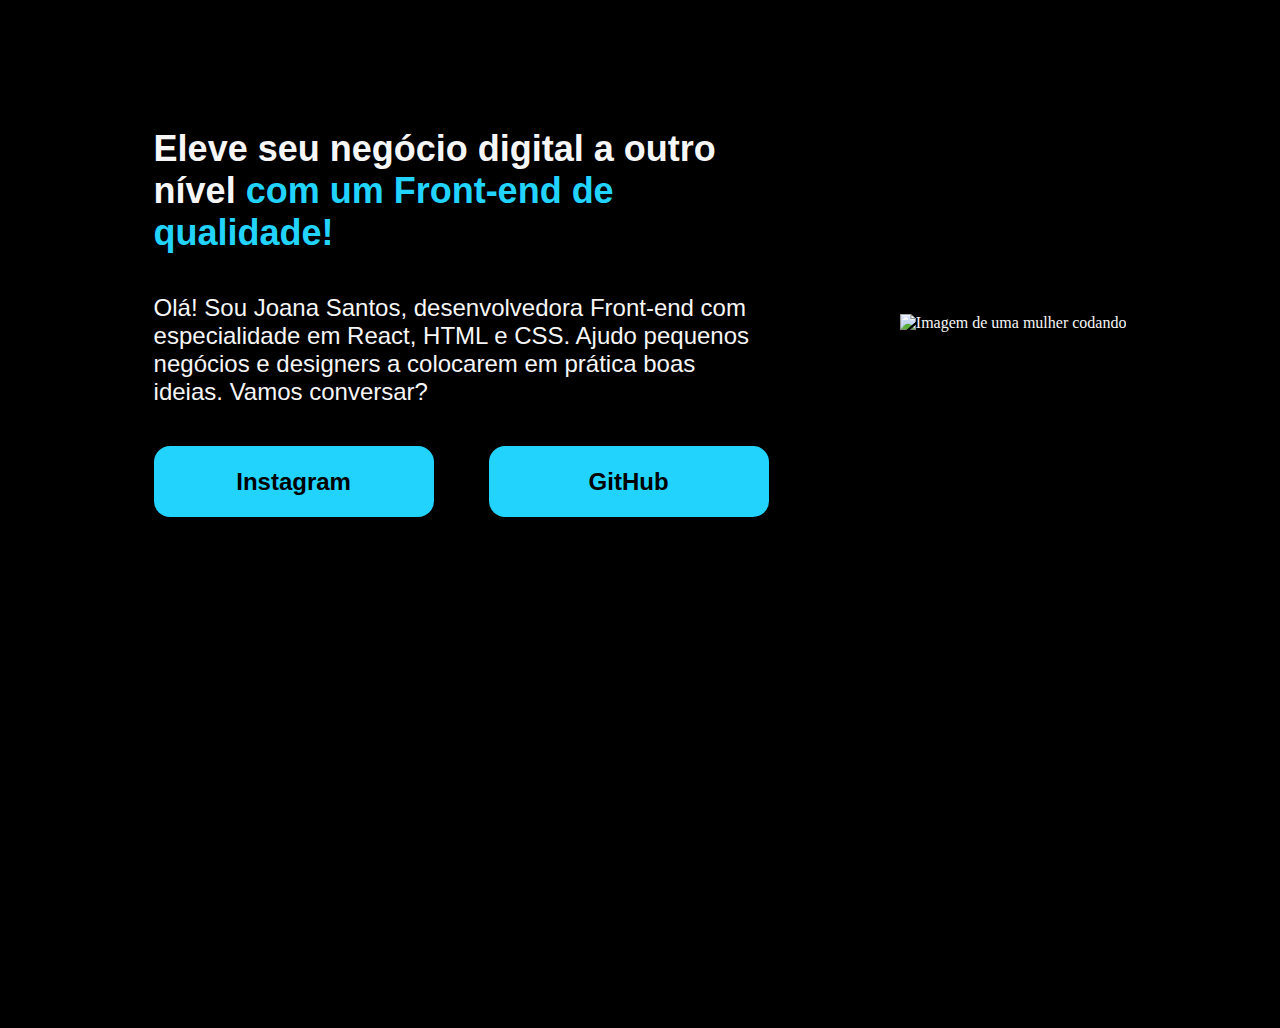
==== Alura/index.html @ ea82094c "Atualização de atividades da Fiap e Curso de Front-end da Alura" ====
<!DOCTYPE html>
<html lang="PT-BR">
<head>
    <meta charset="UTF-8">
    <meta name="viewport" content="width=device-width, initial-scale=1.0">
    <title>Portifólio</title>
    <link rel="stylesheet" href="style.css">
</head>
<body>
    <header></header>
    <main class="apresentacao">
        <section class="apresentacao__conteudo">
            <h1 class="apresentacao__conteudo__titulo">Eleve seu negócio digital a outro nível <strong class="titulo-destaque"> com um Front-end de qualidade!</strong></h1>
            <p class="apresentacao__conteudo__texto">Olá! Sou Joana Santos, desenvolvedora Front-end com especialidade em React, HTML e CSS. Ajudo pequenos negócios e designers a colocarem em prática boas ideias. Vamos conversar?</p>
            <div  class="apresentacao__links">
                <a class="apresentacao__links__link" href="https://instagram.com/oigiovanni_"> Instagram</a>
                <a class="apresentacao__links__link" href="https://github.com/giovanniwanderley2000">GitHub</a> 
            </div>    
        </section>
        <img  src="Imagem.png" alt="Imagem de uma mulher codando">
    
    </main>
    <footer></footer>
</body>
</html>
---- Alura/style.css ----
*{
    margin: 0;
    padding: 0;
}
@import url('https://fonts.googleapis.com/css2?family=Krona+One&family=Montserrat:ital,wght@0,100..900;1,100..900&display=swap');
@import url('https://fonts.googleapis.com/css2?family=Krona+One&family=Montserrat:ital,wght@0,100..900;1,100..900&display=swap');
body {
    height: 100vh;
    box-sizing: border-box;
    background-color: black;
    color: #F6F6F6;
}
.titulo-destaque{
    color:#22D4FD;
}
.apresentacao{
    margin: 10% 12%;
    display: flex;
    align-items: center;
    justify-content: space-between;
}
.apresentacao__conteudo{
    width: 615px;
    display: flex;
    flex-direction: column;
    gap: 40px;

}
.apresentacao__conteudo__titulo{
 font-size: 36px;
 font-family: "Krona One", sans-serif;

}
.apresentacao__conteudo__texto {
font-size: 24px;
font-family: "Montserrat", sans-serif;
}
.apresentacao__links{
    display: flex;
    justify-content: space-between;
}
.apresentacao__links__link{
    background-color: #22D4FD;
    width: 280px; 
    text-align: center;
    border-radius: 16px;
    padding: 21.5px 0;
    font-size: 24px;
    text-decoration: none;
    color: black;
    font-family: "Montserrat", sans-serif;
    font-weight: 600;
}
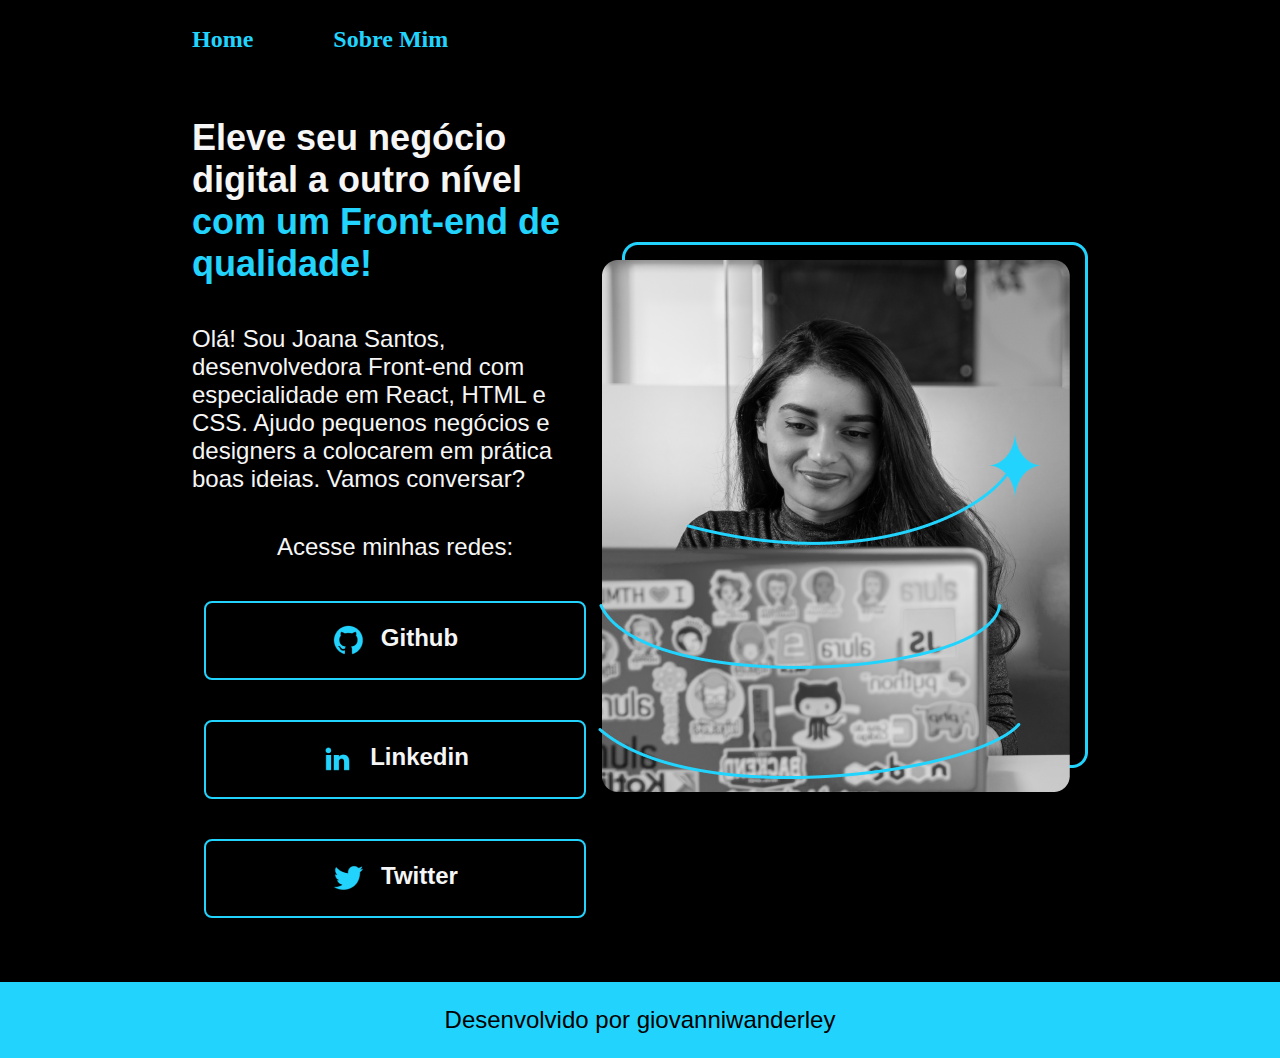
==== commit 9c1e1e0a: "Organizando o Repositório" ====
--- a/Alura/index.html
+++ b/Alura/index.html
@@ -4,22 +4,38 @@
     <meta charset="UTF-8">
     <meta name="viewport" content="width=device-width, initial-scale=1.0">
     <title>Portifólio</title>
-    <link rel="stylesheet" href="style.css">
+    <link rel="stylesheet" href="./styles/style.css">
 </head>
 <body>
-    <header></header>
+    <header class="cabecalho">
+        <nav class="cabecalho__menu">
+            <a class="cabecalho__menu__link" href="./index.html">Home</a>
+            <a class="cabecalho__menu__link" href="about.html">Sobre Mim</a>
+        </nav>
+    </header>
     <main class="apresentacao">
         <section class="apresentacao__conteudo">
             <h1 class="apresentacao__conteudo__titulo">Eleve seu negócio digital a outro nível <strong class="titulo-destaque"> com um Front-end de qualidade!</strong></h1>
             <p class="apresentacao__conteudo__texto">Olá! Sou Joana Santos, desenvolvedora Front-end com especialidade em React, HTML e CSS. Ajudo pequenos negócios e designers a colocarem em prática boas ideias. Vamos conversar?</p>
             <div  class="apresentacao__links">
-                <a class="apresentacao__links__link" href="https://instagram.com/oigiovanni_"> Instagram</a>
-                <a class="apresentacao__links__link" href="https://github.com/giovanniwanderley2000">GitHub</a> 
+                <h2 class="apresentacao__links__subtitulo">Acesse minhas redes:</h2>
+                <a class="apresentacao__links__link" href="https://github.com/giovanniwanderley">
+                    <img src="assets/github.png" alt="logo github">
+                    Github   
+                </a>
+                <a class="apresentacao__links__link" href="https://linkedin.com/in/giovanniwanderley">
+                    <img src="assets/linkedin.png" alt="logo linkedin">
+                    Linkedin 
+                </a>
+                <a class="apresentacao__links__link" href="https://twitter.com/giovanniwanderley">
+                    <img src="assets/twitter.png" alt="logo twitter">
+                    Twitter   
+                </a>
             </div>    
         </section>
-        <img  src="Imagem.png" alt="Imagem de uma mulher codando">
+        <img  src="./assets/Imagem.png" alt="Imagem de uma mulher codando">
     
     </main>
-    <footer></footer>
+    <footer class="rodape"> <P>Desenvolvido por giovanniwanderley</P></footer>
 </body>
 </html> --- a/Alura/styles/style.css
+++ b/Alura/styles/style.css
@@ -0,0 +1,112 @@
+:root{
+    --cor-primaria: #000000;
+    --cor-secundaria: #f6f6f6;
+    --cor-terciaria: #22d4fd;
+    --cor-hover: #272727;
+
+    --fonte-primaria: "Krona One", sans-serif;
+    --fonte-secundaria: "Montserrat", sans-serif;
+
+}
+
+
+
+*{
+    margin: 0;
+    padding: 0;
+}
+@import url('https://fonts.googleapis.com/css2?family=Krona+One&display=swap');
+
+body {
+    /* height: 100vh; */
+    box-sizing: border-box;
+    background-color: var(--cor-primaria);
+    color: var(--cor-secundaria);
+}
+.titulo-destaque{
+    color: var(--cor-terciaria);
+}
+.apresentacao{
+    padding: 5% 15%;
+    display: flex;
+    align-items: center;
+    justify-content: space-between;
+}
+.apresentacao__conteudo{
+    width: 615px;
+    display: flex;
+    flex-direction: column;
+    gap: 40px;
+
+}
+.apresentacao__conteudo__titulo{
+ font-size: 36px;
+ font-family: var(--fonte-primaria);
+
+}
+.apresentacao__conteudo__texto {
+font-size: 24px;
+font-family: var(--fonte-secundaria);
+}
+.apresentacao__links{
+    display: flex;
+    justify-content: space-between;
+    flex-direction: column;
+    align-items: center;
+    gap: 40px;
+
+}
+.apresentacao__links__subtitulo {
+ font-size: 24px;
+ font-family: var(--fonte-primaria);
+ font-weight: 400;
+
+}
+.apresentacao__links__link{
+    display: flex;
+    justify-content: center;
+    gap: 16px;
+    
+    border: 2px solid var(--cor-terciaria);
+    width: 378px; 
+    text-align: center;
+    border-radius: 8px;
+    padding: 21.5px 0;
+    font-size: 24px;
+    text-decoration: none;
+    color: var(--cor-secundaria);
+    font-family: var(--fonte-secundaria);
+    font-weight: 600;
+
+}
+.apresentacao__links__link:hover {
+    background-color: var(--cor-hover);
+}
+.rodape{
+    padding: 24px;
+    font-family: var(--fonte-secundaria);
+    background-color: var(--cor-terciaria);
+    text-align: center;
+    color: var(--cor-primaria);
+    font-size: 24px;
+    font-weight: 400;
+}
+.cabecalho{
+    padding: 2% 0% 0% 15%;
+}
+.cabecalho__menu{
+    display: flex;
+    gap: 80px;
+}
+
+
+
+
+.cabecalho__menu__link{
+    font-family:var (--fonte-secundaria);
+    font-weight: 600 ;
+    font-size: 24px;
+    color:var(--cor-terciaria);
+    text-decoration: none;
+
+}